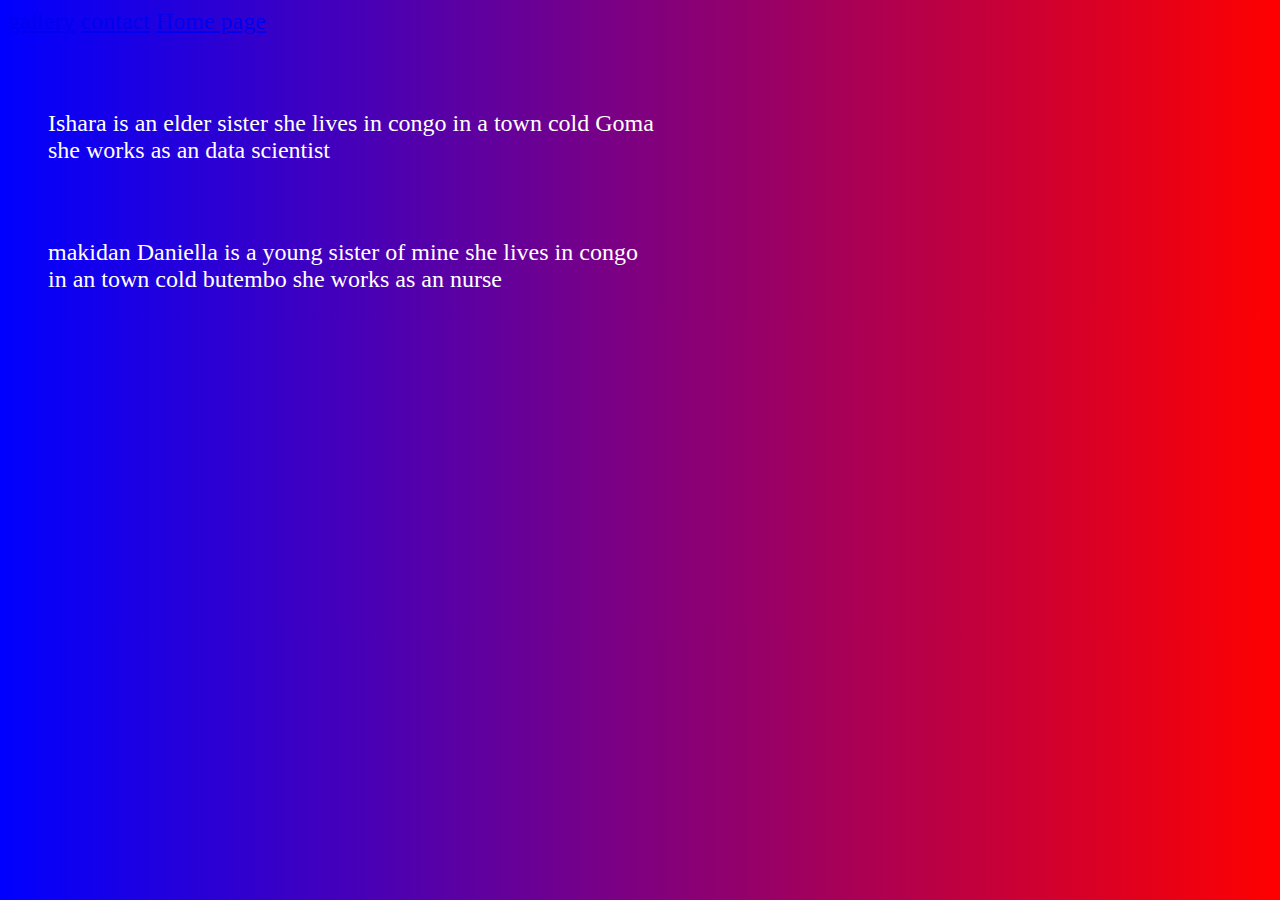
==== about.html @ dc02533f "Create about.html" ====
<!DOCTYPE html>
<html lang="en">
<head>
    <meta charset="UTF-8">
    <meta name="viewport" content="width=device-width, initial-scale=1.0">
    <title>about us</title>
    <link rel="stylesheet" href="main.css">
    <style>
     body{
        background:linear-gradient(to left,red,blue );
        color: white;
        font-size: x-large;
        }
    </style>
   
</head>
<body>
    <header>
        <nav>
           <a href="gallery.html">gallery</a>
           <a href="contact.html">contact</a>
           <a href="index.html">Home page</a>
        </nav>
       </header>
       <main>
        <figure class="fig1">
            <section class="section1">
                <img src="images/ishara.jpg" alt=""  height="300px">
                <p> Ishara is an elder sister  she lives in congo in a town cold Goma <br>
                she works as an data scientist</p>
               </section>
        </figure>
       <figure class="fig2">
        <section class="section2">
            <img src="images/daniella.jpg" alt="" height="500px">
           <p> makidan Daniella is a young sister of mine she lives in congo <br>
           in an town cold butembo  she works as an nurse </p>

        </section>
       </figure>
       </main>
</body>
</html>
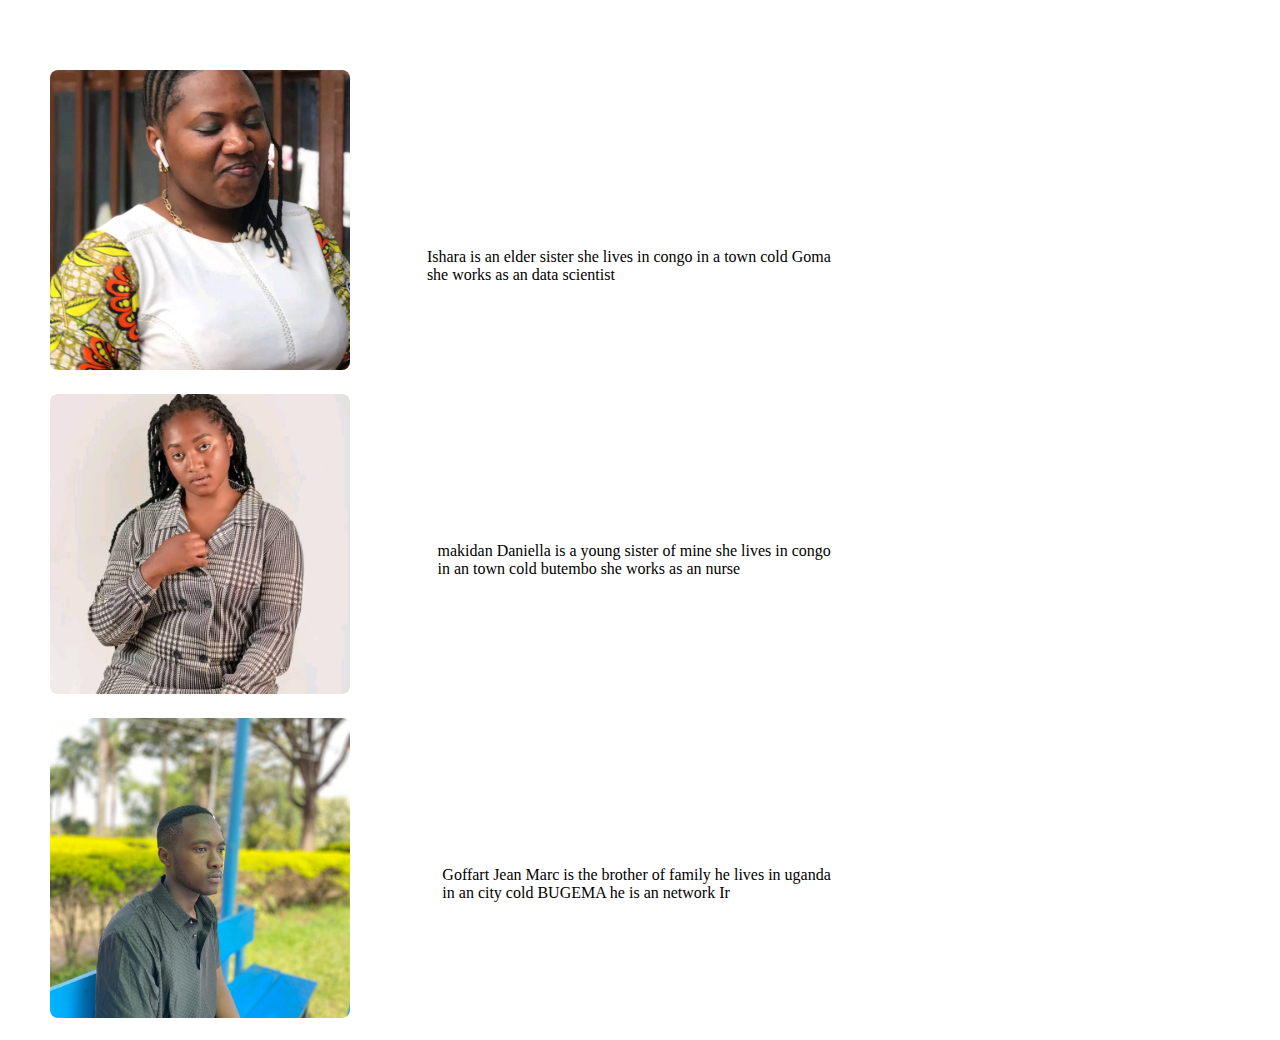
==== commit 7a1f3d0d: "Update about.html" ====
--- a/about.html
+++ b/about.html
@@ -6,10 +6,46 @@
     <title>about us</title>
     <link rel="stylesheet" href="main.css">
     <style>
-     body{
-        background:linear-gradient(to left,red,blue );
-        color: white;
-        font-size: x-large;
+    img{
+            width: 50%;
+            border: 2px solid white;
+            border-radius: 10px;
+            height: 300px;
+            width: 300px;
+            display:-ms-inline-grid;
+            position:relative;
+            object-fit:cover;
+            overflow:hidden;
+            gap:20px;
+        }
+        main {
+            width: 70%;
+
+        }
+        .ishara{
+            float:right;
+            margin-top: -150px ;
+            margin-left: 350px;
+            border: 2px solid white;
+            padding: 20px;
+            border-radius: 20px;
+        }
+        .makidan{
+            float:right;
+            margin-top: -180px;
+            margin-left: 350px;
+            border: 2px solid white;
+            padding: 20px;
+            border-radius: 20px;
+        }
+        .goffart{
+            float:right;
+            margin-top: -180px;
+            margin-left: 350px;
+            border: 2px solid white;
+            padding: 20px;
+            border-radius: 20px;
+
         }
     </style>
    
@@ -26,16 +62,22 @@
         <figure class="fig1">
             <section class="section1">
                 <img src="images/ishara.jpg" alt=""  height="300px">
-                <p> Ishara is an elder sister  she lives in congo in a town cold Goma <br>
+                <p class="ishara"> Ishara is an elder sister  she lives in congo in a town cold Goma <br>
                 she works as an data scientist</p>
                </section>
         </figure>
        <figure class="fig2">
         <section class="section2">
             <img src="images/daniella.jpg" alt="" height="500px">
-           <p> makidan Daniella is a young sister of mine she lives in congo <br>
+           <p class="makidan"> makidan Daniella is a young sister of mine she lives in congo <br>
            in an town cold butembo  she works as an nurse </p>
-
+        </section>
+       </figure>
+       <figure class="fig2">
+        <section class="section2">
+            <img src="images/goff.img.jpg" alt="" height="500px">
+           <p class="goffart"> Goffart Jean Marc is the brother of family he lives in uganda <br>
+           in an city cold BUGEMA he is an network Ir </p>
         </section>
        </figure>
        </main>
--- a/main.css
+++ b/main.css
@@ -0,0 +1,27 @@
+nav{
+    margin-top: 10px;
+    border: 2px solid white;
+    padding: 10px;
+    border-top-left-radius: 10px;
+    border-bottom-right-radius: 10px;
+    margin-bottom: 10px;
+}
+a{
+    color: white;
+    text-decoration: none;
+    text-align: center;
+    justify-content: center;
+    align-items: center;
+    padding: 5px;
+    margin-left: 50px;
+
+}
+a:hover{
+    color: rgba(0, 238, 255, 0.774);
+}
+q{
+    align-items: center;
+}
+nav{
+    text-align:center;  
+}